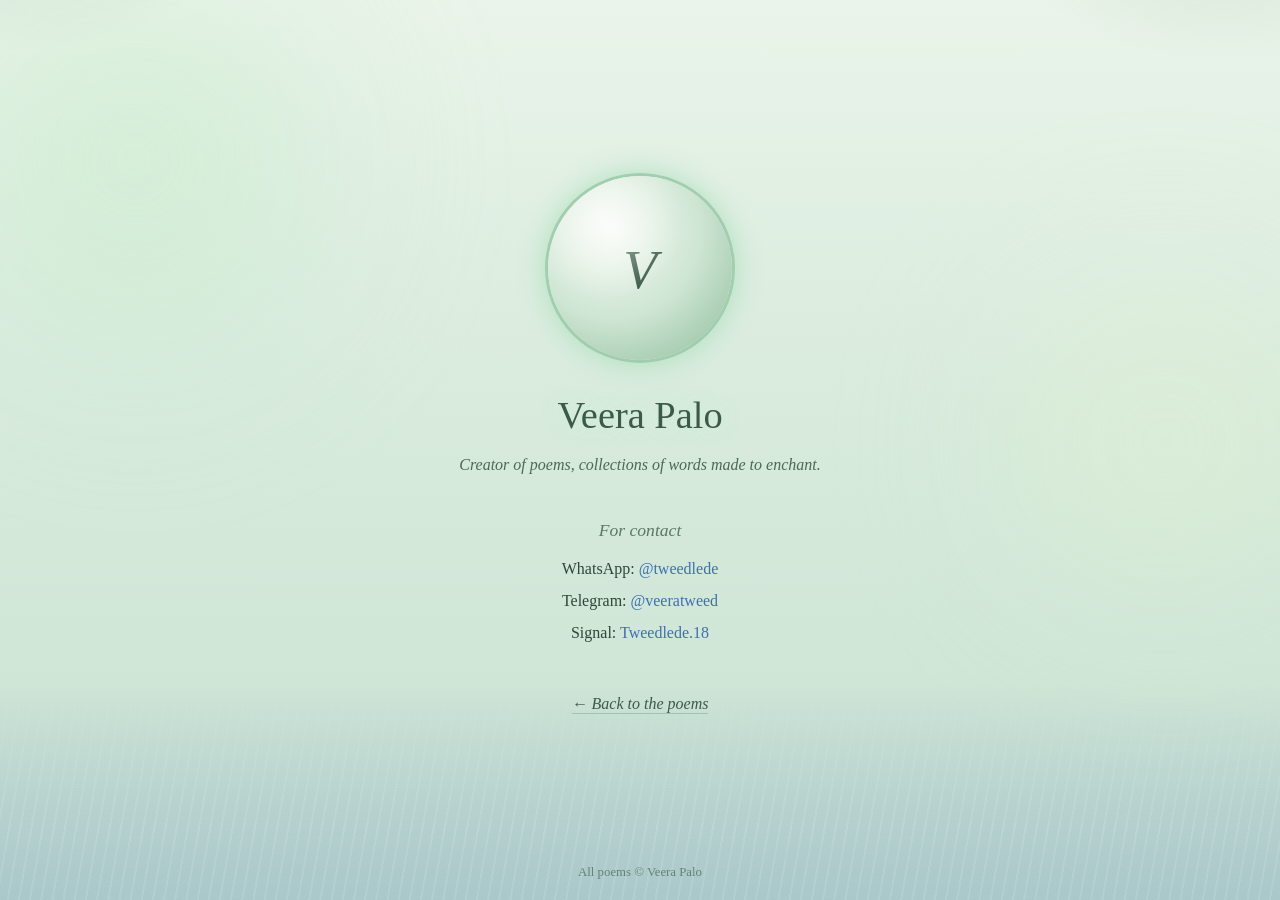
==== about.html @ fff31c51 "feat: Add enchanted forest poetry site with poem carousel Two-page static site (no build step) per i" ====
<!DOCTYPE html>
<html lang="en">
<head>
  <meta charset="utf-8">
  <meta name="viewport" content="width=device-width, initial-scale=1">
  <title>Veera Palo — About &amp; Contact</title>
  <meta name="description" content="About Veera Palo, creator of poems.">
  <link rel="icon" href="data:image/svg+xml,<svg xmlns='http://www.w3.org/2000/svg' viewBox='0 0 100 100'><text y='.9em' font-size='90'>🌿</text></svg>">
  <link rel="stylesheet" href="styles.css">
</head>
<body class="about">
  <div class="forest" aria-hidden="true">
    <div class="blob blob-1"></div>
    <div class="blob blob-2"></div>
    <div class="leaves"></div>
    <div class="water"></div>
    <div class="sparkles" id="sparkles"></div>
  </div>

  <main>
    <div class="about-portrait">
      <img src="assets/portrait.svg" alt="Portrait of Veera Palo">
    </div>

    <h1 class="about-name">Veera Palo</h1>
    <p class="about-line">Creator of poems, collections of words made to enchant.</p>

    <section class="contact">
      <h2>For contact</h2>
      <ul>
        <li>WhatsApp: <span>@tweedlede</span></li>
        <li>Telegram: <span>@veeratweed</span></li>
        <li>Signal: <span>Tweedlede.18</span></li>
      </ul>
    </section>

    <a class="back-link" href="index.html">← Back to the poems</a>
  </main>

  <footer>All poems © Veera Palo</footer>

  <script src="app.js"></script>
</body>
</html>
---- styles.css ----
/* ---------- base ---------- */
:root {
  --serif: "Iowan Old Style", "Palatino Linotype", "Book Antiqua", Palatino, Georgia, serif;
  --ink: #2e4638;
  --ink-soft: #3c5a48;
  --sapphire: #3f6fae;
  --card-bg: rgba(253, 252, 246, 0.72);
  --rim: rgba(150, 200, 165, 0.85);
}

* { box-sizing: border-box; margin: 0; padding: 0; }

html { height: 100%; }

body {
  min-height: 100vh;
  display: flex;
  flex-direction: column;
  font-family: var(--serif);
  color: var(--ink);
  background: linear-gradient(180deg, #eaf4ea 0%, #d8ebdd 45%, #c8e1d2 100%);
  overflow-x: hidden;
}

main {
  flex: 1;
  display: flex;
  flex-direction: column;
  align-items: center;
  padding: clamp(4.5rem, 10vh, 7rem) 1.25rem 3rem;
  position: relative;
  z-index: 1;
}

:focus-visible {
  outline: 2px solid rgba(96, 160, 120, 0.9);
  outline-offset: 3px;
  border-radius: 4px;
}

.visually-hidden {
  position: absolute;
  width: 1px; height: 1px;
  overflow: hidden;
  clip: rect(0 0 0 0);
  white-space: nowrap;
}

/* ---------- enchanted forest background ---------- */
.forest {
  position: fixed;
  inset: 0;
  z-index: 0;
  overflow: hidden;
  pointer-events: none;
}

.blob {
  position: absolute;
  border-radius: 50%;
  filter: blur(70px);
  opacity: 0.55;
  animation: drift 22s ease-in-out infinite alternate;
}
.blob-1 {
  width: 45vmax; height: 45vmax;
  left: -12vmax; top: -10vmax;
  background: radial-gradient(circle, rgba(190, 235, 195, 0.9), transparent 70%);
}
.blob-2 {
  width: 38vmax; height: 38vmax;
  right: -10vmax; top: 22%;
  background: radial-gradient(circle, rgba(224, 244, 205, 0.8), transparent 70%);
  animation-duration: 27s;
  animation-delay: -8s;
}
.blob-3 {
  width: 40vmax; height: 40vmax;
  left: 18%; bottom: -18vmax;
  background: radial-gradient(circle, rgba(140, 190, 220, 0.55), transparent 70%);
  animation-duration: 31s;
  animation-delay: -15s;
}
@keyframes drift {
  from { transform: translate(0, 0) scale(1); }
  to   { transform: translate(4vmax, 3vmax) scale(1.12); }
}

.leaves {
  position: absolute;
  inset: -10% -10% auto -10%;
  height: 70%;
  background:
    radial-gradient(28vmax 16vmax at 8% 0%, rgba(46, 90, 60, 0.10), transparent 70%),
    radial-gradient(24vmax 14vmax at 88% 4%, rgba(46, 90, 60, 0.09), transparent 70%),
    radial-gradient(16vmax 10vmax at 45% -6%, rgba(46, 90, 60, 0.07), transparent 70%);
  transform-origin: 50% 0;
  animation: sway 26s ease-in-out infinite alternate;
}
@keyframes sway {
  from { transform: rotate(-0.6deg) translateX(-0.5vmax); }
  to   { transform: rotate(0.6deg) translateX(0.5vmax); }
}

.water {
  position: absolute;
  left: 0; right: 0; bottom: 0;
  height: 24vh;
  background: linear-gradient(180deg, transparent, rgba(63, 111, 174, 0.14) 55%, rgba(63, 111, 174, 0.22));
}
.water::after {
  content: "";
  position: absolute;
  inset: 0;
  background: repeating-linear-gradient(100deg,
    rgba(255, 255, 255, 0.10) 0 2px, transparent 2px 11px);
  mask-image: linear-gradient(180deg, transparent, black 60%);
  -webkit-mask-image: linear-gradient(180deg, transparent, black 60%);
  animation: shimmer 14s linear infinite;
}
@keyframes shimmer {
  from { transform: translateX(0); }
  to   { transform: translateX(44px); }
}

.sparkles { position: absolute; inset: 0; }
.sparkles span {
  position: absolute;
  width: 4px; height: 4px;
  border-radius: 50%;
  background: radial-gradient(circle, rgba(255, 255, 245, 0.95), rgba(190, 235, 200, 0) 70%);
  opacity: 0;
  animation: twinkle 6s ease-in-out infinite;
}
@keyframes twinkle {
  0%, 100% { opacity: 0; transform: scale(0.6); }
  50%      { opacity: 0.85; transform: scale(1.15); }
}

/* ---------- headline ---------- */
.headline {
  text-align: center;
  font-weight: 400;
  font-size: clamp(1.7rem, 4.5vw, 3rem);
  line-height: 1.35;
  color: var(--ink-soft);
  text-shadow: 0 0 26px rgba(200, 240, 210, 0.9), 0 1px 2px rgba(255, 255, 255, 0.6);
  margin-bottom: clamp(2rem, 6vh, 3.5rem);
  letter-spacing: 0.02em;
}

/* ---------- poem card ---------- */
.poem-card {
  width: min(100%, 34rem);
  padding: clamp(1.75rem, 5vw, 2.75rem) clamp(1.25rem, 5vw, 2.5rem);
  background: var(--card-bg);
  border: 1px solid rgba(255, 255, 255, 0.65);
  box-shadow:
    0 0 0 1px rgba(150, 200, 165, 0.35),
    0 18px 50px -18px rgba(46, 90, 60, 0.35),
    inset 0 0 40px rgba(255, 255, 250, 0.5);
  border-radius: 1.5rem;
  backdrop-filter: blur(14px);
  -webkit-backdrop-filter: blur(14px);
  cursor: pointer;
  text-align: center;
  transition: opacity 0.28s ease, transform 0.28s ease;
}
.poem-card:empty { min-height: 8rem; }

.poem-card.leave-left  { opacity: 0; transform: translateX(-20px); }
.poem-card.leave-right { opacity: 0; transform: translateX(20px); }
.poem-card.enter-right { opacity: 0; transform: translateX(20px); transition: none; }
.poem-card.enter-left  { opacity: 0; transform: translateX(-20px); transition: none; }

.poem-title-row {
  display: flex;
  align-items: center;
  justify-content: center;
  gap: 0.75rem;
  margin-bottom: 1.4rem;
}

.poem-title {
  font-size: 1.45rem;
  font-weight: 400;
  font-style: italic;
  color: var(--ink-soft);
  letter-spacing: 0.03em;
}

.poem-text {
  white-space: pre-line;
  font-size: 1.08rem;
  line-height: 1.75;
}

.poem-reader {
  margin-top: 1.5rem;
  font-style: italic;
  font-size: 0.9rem;
  color: rgba(60, 90, 72, 0.75);
}

/* ---------- audio bubble ---------- */
.audio-bubble {
  flex: none;
  width: 2.4rem; height: 2.4rem;
  display: inline-flex;
  align-items: center;
  justify-content: center;
  border-radius: 50%;
  border: 1px solid rgba(255, 255, 255, 0.8);
  color: var(--ink-soft);
  background: radial-gradient(circle at 32% 28%,
    rgba(255, 255, 255, 0.95), rgba(200, 235, 210, 0.7) 55%, rgba(160, 210, 180, 0.6));
  box-shadow: 0 0 14px rgba(160, 220, 180, 0.7), inset 0 0 6px rgba(255, 255, 255, 0.8);
  cursor: pointer;
  font-family: inherit;
  transition: transform 0.2s ease, box-shadow 0.2s ease;
}
.audio-bubble:hover { transform: scale(1.08); box-shadow: 0 0 20px rgba(160, 220, 180, 0.95), inset 0 0 6px rgba(255, 255, 255, 0.8); }
.audio-bubble.is-playing { box-shadow: 0 0 22px rgba(120, 200, 220, 0.95), inset 0 0 6px rgba(255, 255, 255, 0.8); }

/* ---------- profile bubble ---------- */
.profile-bubble {
  position: fixed;
  top: 1.1rem; right: 1.1rem;
  z-index: 2;
  width: 64px; height: 64px;
  border-radius: 50%;
  overflow: hidden;
  border: 2px solid var(--rim);
  box-shadow: 0 0 18px rgba(160, 220, 180, 0.8), inset 0 0 12px rgba(255, 255, 255, 0.5);
  transition: transform 0.25s ease, box-shadow 0.25s ease;
}
.profile-bubble::after {
  content: "";
  position: absolute;
  inset: 0;
  border-radius: 50%;
  background: radial-gradient(circle at 30% 24%, rgba(255, 255, 255, 0.75), transparent 42%);
}
.profile-bubble:hover {
  transform: scale(1.07);
  box-shadow: 0 0 26px rgba(170, 230, 190, 1), inset 0 0 12px rgba(255, 255, 255, 0.5);
}
.profile-bubble img { width: 100%; height: 100%; object-fit: cover; display: block; }

/* ---------- about page ---------- */
.about main { justify-content: center; text-align: center; gap: 0.4rem; }

.about-portrait {
  width: clamp(140px, 30vw, 190px);
  height: clamp(140px, 30vw, 190px);
  border-radius: 50%;
  overflow: hidden;
  border: 3px solid var(--rim);
  box-shadow: 0 0 28px rgba(160, 220, 180, 0.8), inset 0 0 16px rgba(255, 255, 255, 0.5);
  margin-bottom: 1.5rem;
  position: relative;
}
.about-portrait::after {
  content: "";
  position: absolute;
  inset: 0;
  border-radius: 50%;
  background: radial-gradient(circle at 30% 24%, rgba(255, 255, 255, 0.65), transparent 42%);
}
.about-portrait img { width: 100%; height: 100%; object-fit: cover; display: block; }

.about-name {
  font-weight: 400;
  font-size: clamp(1.8rem, 5vw, 2.4rem);
  color: var(--ink-soft);
  text-shadow: 0 0 22px rgba(200, 240, 210, 0.9);
}

.about-line {
  font-style: italic;
  max-width: 26rem;
  line-height: 1.6;
  color: rgba(60, 90, 72, 0.9);
  margin-top: 0.5rem;
}

.contact { margin-top: 2.25rem; }
.contact h2 {
  font-weight: 400;
  font-style: italic;
  font-size: 1.1rem;
  color: rgba(60, 90, 72, 0.8);
  margin-bottom: 0.75rem;
}
.contact ul { list-style: none; line-height: 2; }
.contact span { color: var(--sapphire); }

.back-link {
  margin-top: 2.5rem;
  color: var(--ink-soft);
  text-decoration: none;
  font-style: italic;
  border-bottom: 1px solid rgba(96, 160, 120, 0.4);
  transition: border-color 0.2s ease;
}
.back-link:hover { border-color: rgba(96, 160, 120, 0.9); }

/* ---------- footer ---------- */
footer {
  position: relative;
  z-index: 1;
  text-align: center;
  padding: 1.25rem;
  font-size: 0.8rem;
  color: rgba(60, 90, 72, 0.65);
}

.noscript-note { margin-top: 1rem; font-style: italic; }

/* ---------- reduced motion ---------- */
@media (prefers-reduced-motion: reduce) {
  .blob, .leaves, .water::after, .sparkles span { animation: none; }
  .poem-card, .audio-bubble, .profile-bubble { transition: none; }
}
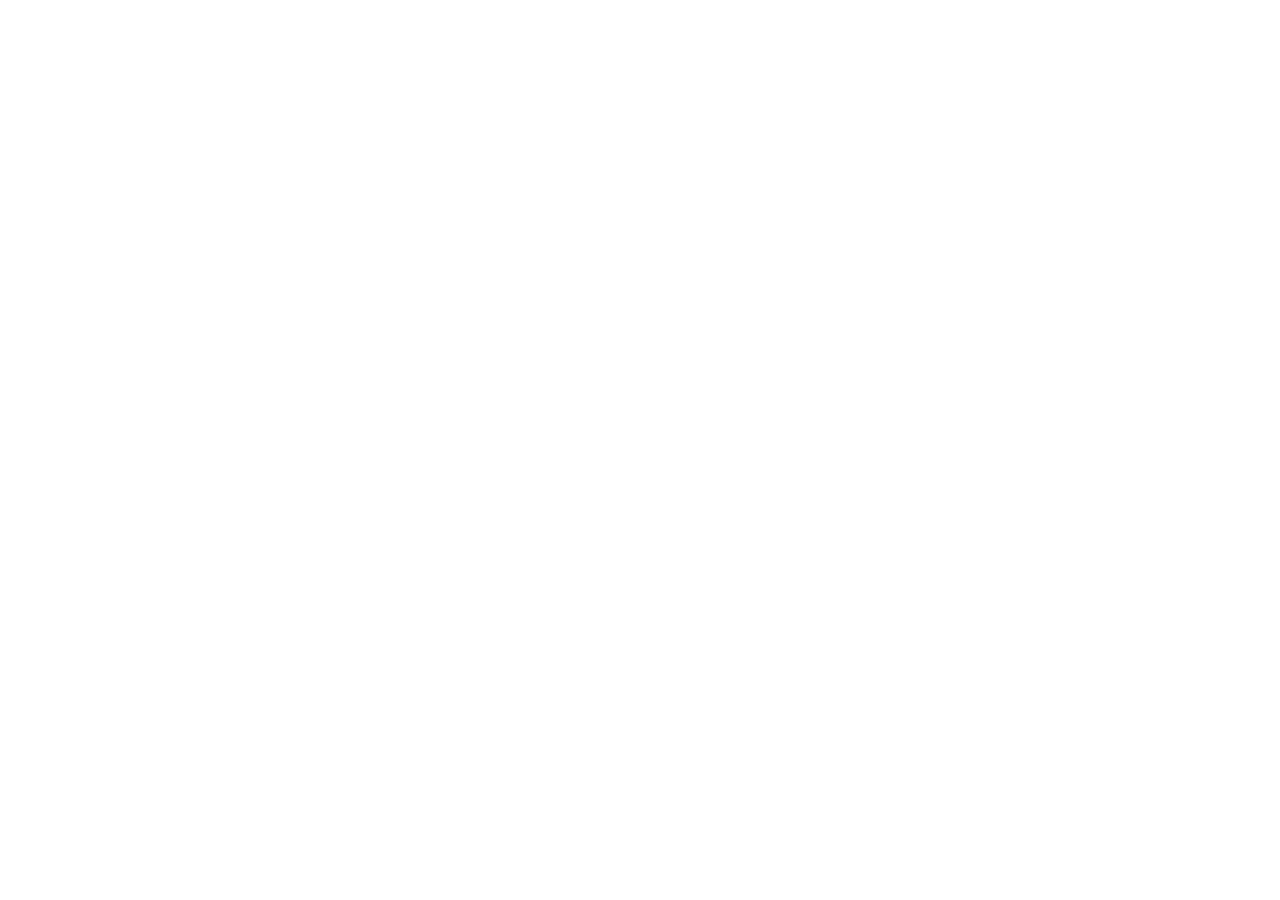
==== commit 1b94a4f3: "feat: Add simple password prompt gate before pages render Co-Authored-By: Claude Fable 5 <noreply@an" ====
--- a/about.html
+++ b/about.html
@@ -2,6 +2,13 @@
 <html lang="en">
 <head>
   <meta charset="utf-8">
+  <script>
+    // ponytail: not real security, password is visible in source — fine for "don't look yet"
+    if (localStorage.getItem('gate') !== 'open') {
+      if (prompt('Password?') === 'runot') localStorage.setItem('gate', 'open');
+      else location.replace('about:blank');
+    }
+  </script>
   <meta name="viewport" content="width=device-width, initial-scale=1">
   <title>Veera Palo — About &amp; Contact</title>
   <meta name="description" content="About Veera Palo, creator of poems.">
--- a/styles.css
+++ b/styles.css
@@ -10,8 +10,6 @@
 
 * { box-sizing: border-box; margin: 0; padding: 0; }
 
-html { height: 100%; }
-
 body {
   min-height: 100vh;
   display: flex;
@@ -27,7 +25,7 @@
   display: flex;
   flex-direction: column;
   align-items: center;
-  padding: clamp(4.5rem, 10vh, 7rem) 1.25rem 3rem;
+  padding: clamp(1.5rem, 5vh, 3rem) 1.25rem 3rem;
   position: relative;
   z-index: 1;
 }
@@ -164,6 +162,7 @@
   -webkit-backdrop-filter: blur(14px);
   cursor: pointer;
   text-align: center;
+  touch-action: pan-y; /* horizontal gestures on the card are ours */
   transition: opacity 0.28s ease, transform 0.28s ease;
 }
 .poem-card:empty { min-height: 8rem; }
@@ -202,8 +201,9 @@
   color: rgba(60, 90, 72, 0.75);
 }
 
-/* ---------- audio bubble ---------- */
-.audio-bubble {
+/* ---------- bubble buttons (audio + arrows) ---------- */
+.audio-bubble,
+.poem-arrow {
   flex: none;
   width: 2.4rem; height: 2.4rem;
   display: inline-flex;
@@ -217,16 +217,42 @@
   box-shadow: 0 0 14px rgba(160, 220, 180, 0.7), inset 0 0 6px rgba(255, 255, 255, 0.8);
   cursor: pointer;
   font-family: inherit;
-  transition: transform 0.2s ease, box-shadow 0.2s ease;
+  transition: transform 0.2s ease, box-shadow 0.2s ease, opacity 0.2s ease;
 }
 .audio-bubble:hover { transform: scale(1.08); box-shadow: 0 0 20px rgba(160, 220, 180, 0.95), inset 0 0 6px rgba(255, 255, 255, 0.8); }
 .audio-bubble.is-playing { box-shadow: 0 0 22px rgba(120, 200, 220, 0.95), inset 0 0 6px rgba(255, 255, 255, 0.8); }
 
+/* ---------- poem area + edge-click hover hints ---------- */
+.poem-area {
+  position: relative;
+  width: min(100%, 34rem);
+}
+.poem-area .poem-card { width: 100%; }
+
+/* purely visual — clicks land on the card, zone is decided from click x */
+.poem-hint {
+  position: absolute;
+  top: 0; bottom: 0;
+  display: flex;
+  align-items: center;
+  pointer-events: none;
+  opacity: 0;
+  transition: opacity 0.25s ease;
+}
+.poem-hint-prev { left: 0.9rem; }
+.poem-hint-next { right: 0.9rem; }
+/* hover hints only on devices that actually hover — on touch the
+   emulated mouse events would just flash the arrow on tap */
+@media (hover: hover) {
+  .poem-area.hover-prev .poem-hint-prev,
+  .poem-area.hover-next .poem-hint-next { opacity: 0.9; }
+}
+
 /* ---------- profile bubble ---------- */
 .profile-bubble {
-  position: fixed;
-  top: 1.1rem; right: 1.1rem;
-  z-index: 2;
+  position: relative;
+  display: block;
+  margin-bottom: clamp(1.25rem, 4vh, 2rem);
   width: 64px; height: 64px;
   border-radius: 50%;
   overflow: hidden;
@@ -320,5 +346,5 @@
 /* ---------- reduced motion ---------- */
 @media (prefers-reduced-motion: reduce) {
   .blob, .leaves, .water::after, .sparkles span { animation: none; }
-  .poem-card, .audio-bubble, .profile-bubble { transition: none; }
-}
+  .poem-card, .audio-bubble, .profile-bubble, .poem-hint { transition: none; }
+}
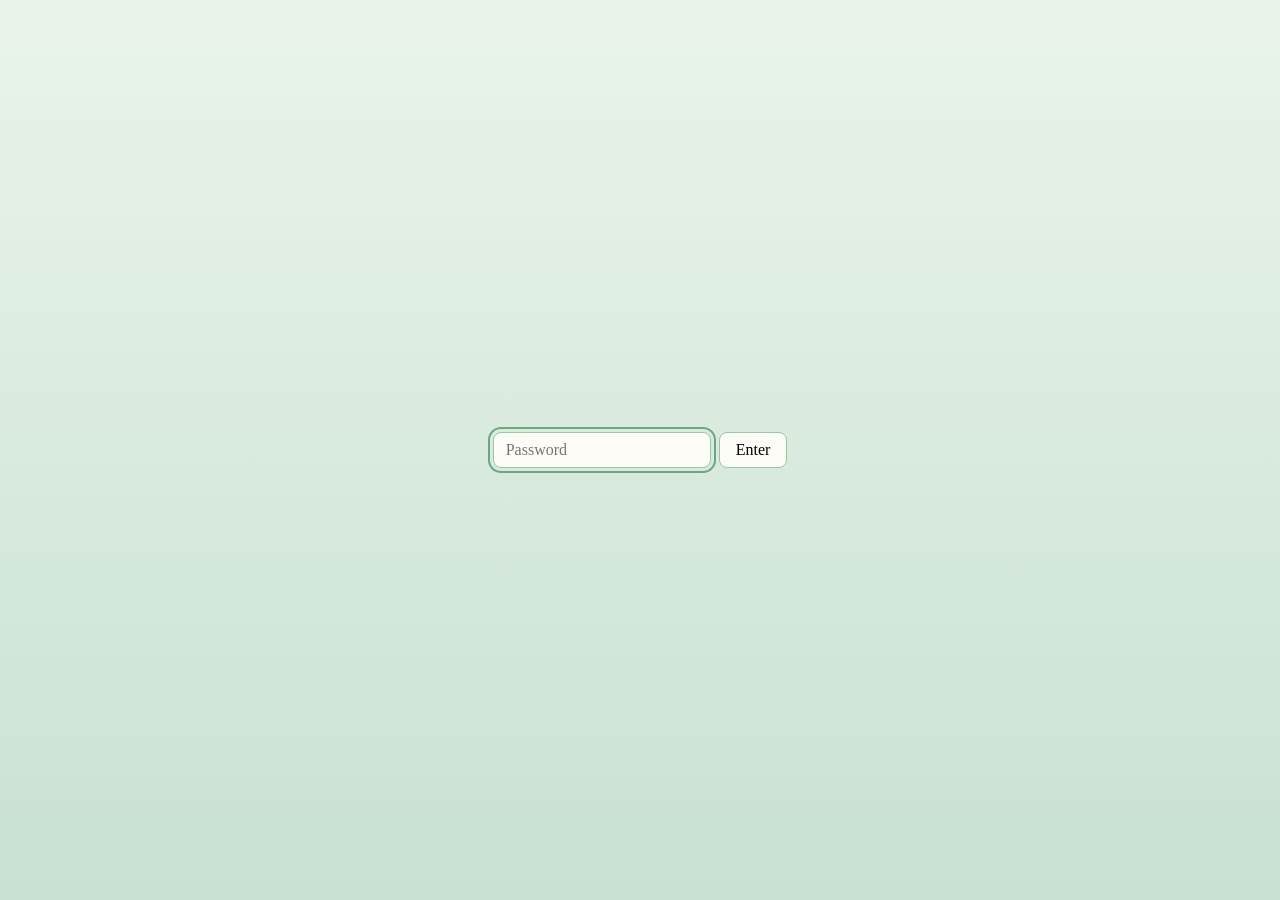
==== commit 3fa77d22: "fix: Replace prompt() gate with overlay form for mobile browsers Mobile and in-app browsers suppress" ====
--- a/about.html
+++ b/about.html
@@ -2,13 +2,7 @@
 <html lang="en">
 <head>
   <meta charset="utf-8">
-  <script>
-    // ponytail: not real security, password is visible in source — fine for "don't look yet"
-    if (localStorage.getItem('gate') !== 'open') {
-      if (prompt('Password?') === 'runot') localStorage.setItem('gate', 'open');
-      else location.replace('about:blank');
-    }
-  </script>
+  <script src="gate.js"></script>
   <meta name="viewport" content="width=device-width, initial-scale=1">
   <title>Veera Palo — About &amp; Contact</title>
   <meta name="description" content="About Veera Palo, creator of poems.">
